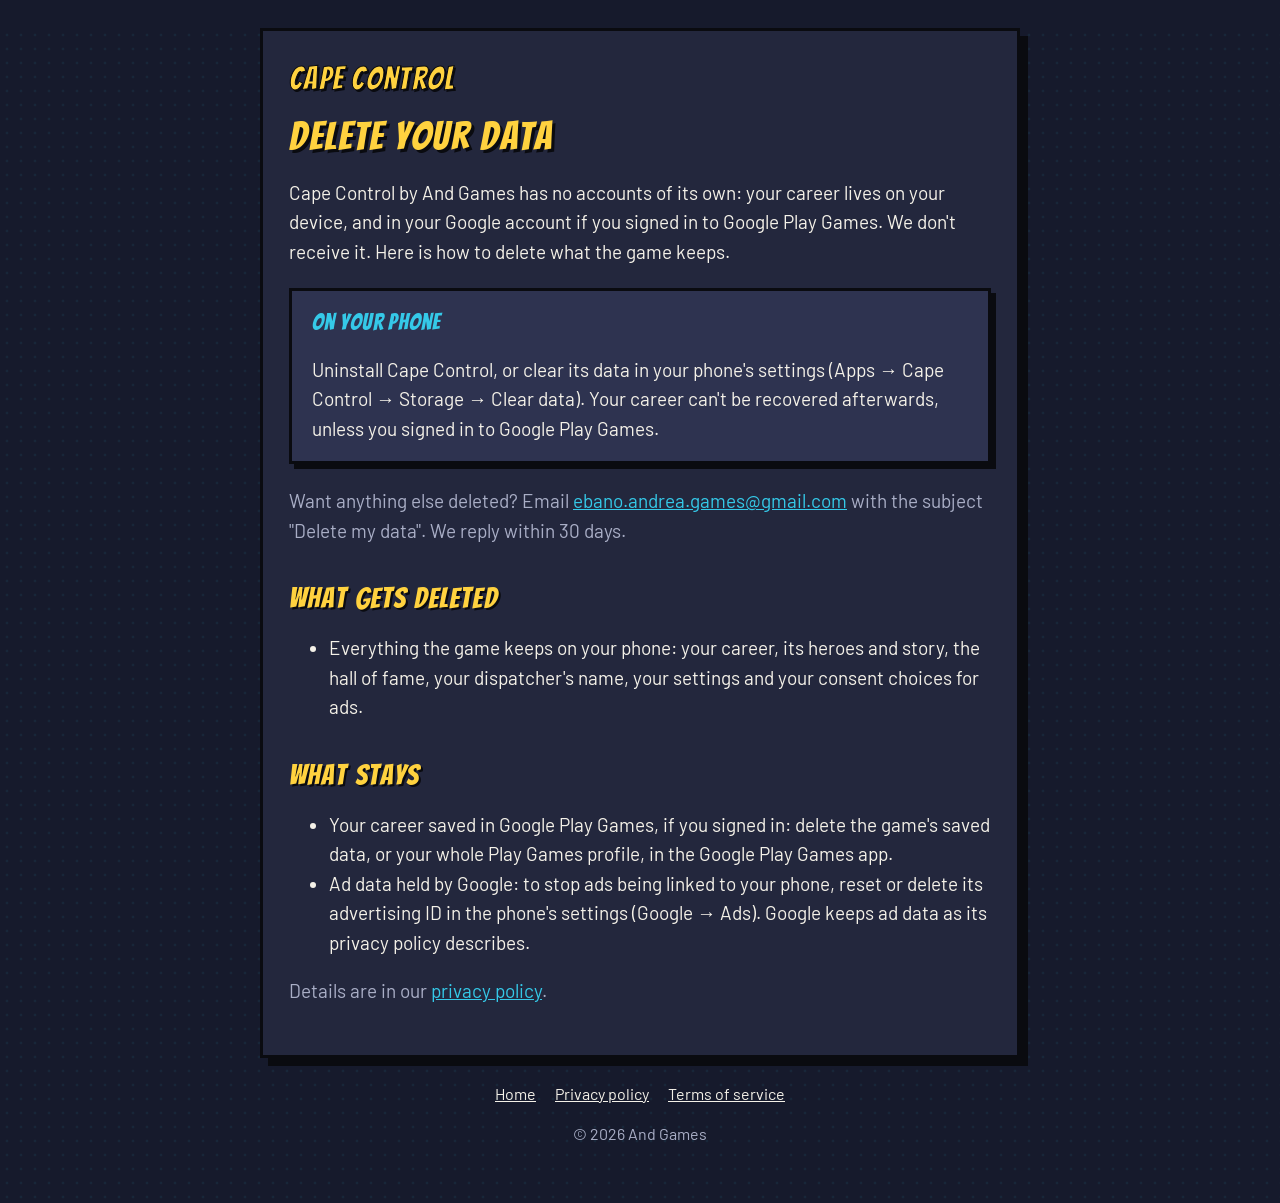
==== delete/index.html @ 7b80d400 "Cape Control's site: home, privacy, terms, data deletion The game's comic ink with its own fonts (Ba" ====
<!doctype html>
<html lang="en">
<head>
	<meta charset="utf-8">
	<meta name="viewport" content="width=device-width, initial-scale=1">
	<title>Delete your data · Cape Control</title>
	<meta name="description" content="How to delete the data Cape Control keeps.">
	<link rel="icon" href="../images/icon.png">
	<link rel="stylesheet" href="../style.css">
</head>
<body>
	<main>
		<nav class="top"><a class="logo small" href="../">Cape Control</a></nav>

		<h1>Delete your data</h1>
		<p>Cape Control by And Games has no accounts of its own: your career lives on your device, and in your Google account if you signed in to Google Play Games. We don't receive it. Here is how to delete what the game keeps.</p>

		<div class="card">
			<h3>On your phone</h3>
			<p>Uninstall Cape Control, or clear its data in your phone's settings (Apps → Cape Control → Storage → Clear data). Your career can't be recovered afterwards, unless you signed in to Google Play Games.</p>
		</div>

		<p class="muted">Want anything else deleted? Email <a href="mailto:ebano.andrea.games@gmail.com?subject=Cape%20Control%3A%20delete%20my%20data">ebano.andrea.games@gmail.com</a> with the subject "Delete my data". We reply within 30 days.</p>

		<h2>What gets deleted</h2>
		<ul>
			<li>Everything the game keeps on your phone: your career, its heroes and story, the hall of fame, your dispatcher's name, your settings and your consent choices for ads.</li>
		</ul>

		<h2>What stays</h2>
		<ul>
			<li>Your career saved in Google Play Games, if you signed in: delete the game's saved data, or your whole Play Games profile, in the Google Play Games app.</li>
			<li>Ad data held by Google: to stop ads being linked to your phone, reset or delete its advertising ID in the phone's settings (Google → Ads). Google keeps ad data as its privacy policy describes.</li>
		</ul>

		<p class="muted">Details are in our <a href="../privacy/">privacy policy</a>.</p>
	</main>
	<footer>
		<a href="../">Home</a>
		<a href="../privacy/">Privacy policy</a>
		<a href="../terms/">Terms of service</a>
		<p>© 2026 And Games</p>
	</footer>
</body>
</html>
---- style.css ----
/* Cape Control website: the game's comic ink, its night blue, caption yellow, cyan and red, and its fonts (Bangers and Barlow, SIL OFL 1.1, served from here). */
@font-face {
	font-family: "Bangers";
	src: url("fonts/Bangers-Regular.ttf") format("truetype");
	font-weight: 400;
	font-display: swap;
}
@font-face {
	font-family: "Barlow";
	src: url("fonts/Barlow-Regular.ttf") format("truetype");
	font-weight: 400;
	font-display: swap;
}
@font-face {
	font-family: "Barlow";
	src: url("fonts/Barlow-SemiBold.ttf") format("truetype");
	font-weight: 600;
	font-display: swap;
}
@font-face {
	font-family: "Barlow Condensed";
	src: url("fonts/BarlowCondensed-ExtraBold.ttf") format("truetype");
	font-weight: 800;
	font-display: swap;
}

:root {
	--bg: #161a2c;
	--panel: #23273d;
	--panel-hi: #2e3350;
	--ink: #0a0b10;
	--line: #545a82;
	--text: #f4f1e8;
	--muted: #a9aec6;
	--yellow: #ffd23f;
	--cyan: #35c9e8;
	--red: #ff4b3e;
	--paper: #f4f1e8;
}

* { box-sizing: border-box; }

html { background: var(--bg); }

body {
	margin: 0;
	color: var(--text);
	background-color: var(--bg);
	background-image: radial-gradient(rgba(53, 201, 232, 0.07) 1.5px, transparent 1.6px);
	background-size: 14px 14px;
	font-family: "Barlow", "Segoe UI", sans-serif;
	font-size: 19px;
	line-height: 1.55;
}

main {
	max-width: 760px;
	margin: 28px auto 0;
	padding: 32px 26px 30px;
	background: var(--panel);
	border: 3px solid var(--ink);
	box-shadow: 8px 8px 0 var(--ink);
}

a { color: var(--cyan); }

h1, h2, h3, .logo, .button, .caption { font-family: "Bangers", Impact, sans-serif; font-weight: 400; letter-spacing: 0.04em; }

h1, h2, h3 { line-height: 1.15; }

h1 { font-size: 40px; margin: 0 0 10px; color: var(--yellow); text-shadow: 3px 3px 0 var(--ink); }
h2 { font-size: 29px; margin: 36px 0 8px; color: var(--yellow); text-shadow: 2px 2px 0 var(--ink); }
h3 { font-size: 23px; margin: 24px 0 4px; color: var(--cyan); }

strong { font-weight: 600; }

.muted { color: var(--muted); }

.logo {
	display: inline-block;
	color: var(--yellow);
	font-size: 68px;
	line-height: 1;
	text-decoration: none;
	text-shadow: 4px 4px 0 var(--ink);
	-webkit-text-stroke: 2px var(--ink);
}
.logo.small { font-size: 32px; text-shadow: 2px 2px 0 var(--ink); -webkit-text-stroke: 1px var(--ink); }

.tagline {
	display: inline-block;
	margin: 14px 0 26px;
	padding: 4px 14px;
	color: var(--ink);
	background: var(--paper);
	border: 3px solid var(--ink);
	font-family: "Barlow Condensed", "Arial Narrow", sans-serif;
	font-weight: 800;
	font-size: 22px;
	letter-spacing: 0.03em;
	text-transform: uppercase;
	transform: rotate(-1.5deg);
}

.hero { text-align: center; }
.hero img {
	display: block;
	width: 192px;
	height: 192px;
	margin: 0 auto 20px;
	border: 4px solid var(--ink);
	border-radius: 22%;
	box-shadow: 6px 6px 0 var(--ink);
}

.card {
	background: var(--panel-hi);
	border: 3px solid var(--ink);
	box-shadow: 5px 5px 0 var(--ink);
	padding: 18px 20px;
	margin: 22px 0;
}
.card > :first-child { margin-top: 0; }
.card > :last-child { margin-bottom: 0; }

.caption {
	display: inline-block;
	margin: 0 0 8px;
	padding: 2px 10px;
	color: var(--ink);
	background: var(--yellow);
	border: 2px solid var(--ink);
	font-size: 20px;
}

.button {
	display: inline-block;
	min-width: 240px;
	padding: 12px 26px;
	margin: 6px;
	color: var(--ink);
	background: var(--yellow);
	border: 3px solid var(--ink);
	box-shadow: 5px 5px 0 var(--ink);
	font-size: 26px;
	text-align: center;
	text-decoration: none;
}
.button.disabled { color: var(--text); background: var(--panel-hi); pointer-events: none; }

nav.top { display: flex; align-items: center; justify-content: space-between; gap: 12px; margin-bottom: 18px; }

footer {
	max-width: 760px;
	margin: 0 auto;
	padding: 24px 16px 40px;
	color: var(--muted);
	font-size: 16px;
	text-align: center;
}
footer a { color: var(--text); margin: 0 8px; }

table { width: 100%; border-collapse: collapse; font-size: 17px; }
th, td { text-align: left; vertical-align: top; padding: 8px 10px; border-bottom: 2px solid var(--ink); }
th { color: var(--muted); font-weight: 400; }

@media (max-width: 520px) {
	body { font-size: 18px; }
	main { margin: 0; border-width: 0 0 3px; box-shadow: none; padding: 26px 16px; }
	.logo { font-size: 48px; }
	.logo.small { font-size: 26px; }
	h1 { font-size: 32px; }
	h2 { font-size: 25px; }
	.button { width: 100%; min-width: 0; margin: 6px 0; }
	table { font-size: 16px; }
	th, td { padding: 8px 6px; }
}
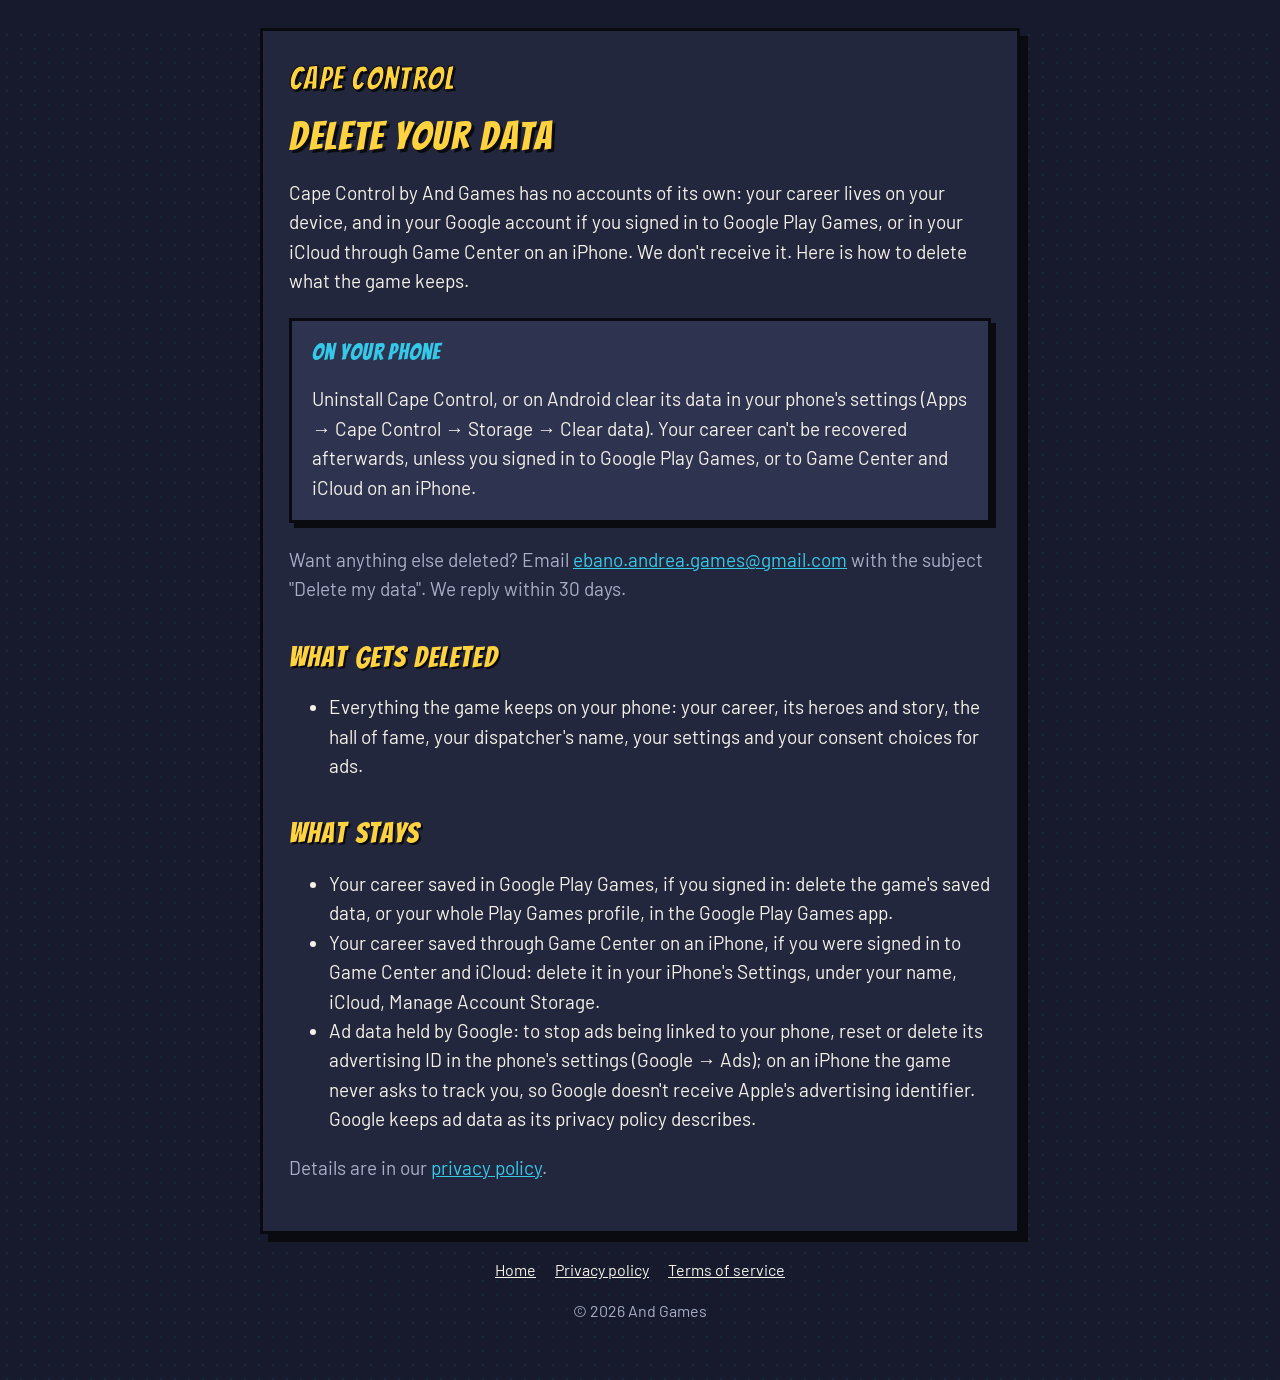
==== commit 621f70e2: "Privacy, terms and data deletion: the iPhone too, with Game Center and iCloud On an iPhone the game " ====
--- a/delete/index.html
+++ b/delete/index.html
@@ -13,11 +13,11 @@
 		<nav class="top"><a class="logo small" href="../">Cape Control</a></nav>
 
 		<h1>Delete your data</h1>
-		<p>Cape Control by And Games has no accounts of its own: your career lives on your device, and in your Google account if you signed in to Google Play Games. We don't receive it. Here is how to delete what the game keeps.</p>
+		<p>Cape Control by And Games has no accounts of its own: your career lives on your device, and in your Google account if you signed in to Google Play Games, or in your iCloud through Game Center on an iPhone. We don't receive it. Here is how to delete what the game keeps.</p>
 
 		<div class="card">
 			<h3>On your phone</h3>
-			<p>Uninstall Cape Control, or clear its data in your phone's settings (Apps → Cape Control → Storage → Clear data). Your career can't be recovered afterwards, unless you signed in to Google Play Games.</p>
+			<p>Uninstall Cape Control, or on Android clear its data in your phone's settings (Apps → Cape Control → Storage → Clear data). Your career can't be recovered afterwards, unless you signed in to Google Play Games, or to Game Center and iCloud on an iPhone.</p>
 		</div>
 
 		<p class="muted">Want anything else deleted? Email <a href="mailto:ebano.andrea.games@gmail.com?subject=Cape%20Control%3A%20delete%20my%20data">ebano.andrea.games@gmail.com</a> with the subject "Delete my data". We reply within 30 days.</p>
@@ -30,7 +30,8 @@
 		<h2>What stays</h2>
 		<ul>
 			<li>Your career saved in Google Play Games, if you signed in: delete the game's saved data, or your whole Play Games profile, in the Google Play Games app.</li>
-			<li>Ad data held by Google: to stop ads being linked to your phone, reset or delete its advertising ID in the phone's settings (Google → Ads). Google keeps ad data as its privacy policy describes.</li>
+			<li>Your career saved through Game Center on an iPhone, if you were signed in to Game Center and iCloud: delete it in your iPhone's Settings, under your name, iCloud, Manage Account Storage.</li>
+			<li>Ad data held by Google: to stop ads being linked to your phone, reset or delete its advertising ID in the phone's settings (Google → Ads); on an iPhone the game never asks to track you, so Google doesn't receive Apple's advertising identifier. Google keeps ad data as its privacy policy describes.</li>
 		</ul>
 
 		<p class="muted">Details are in our <a href="../privacy/">privacy policy</a>.</p>
